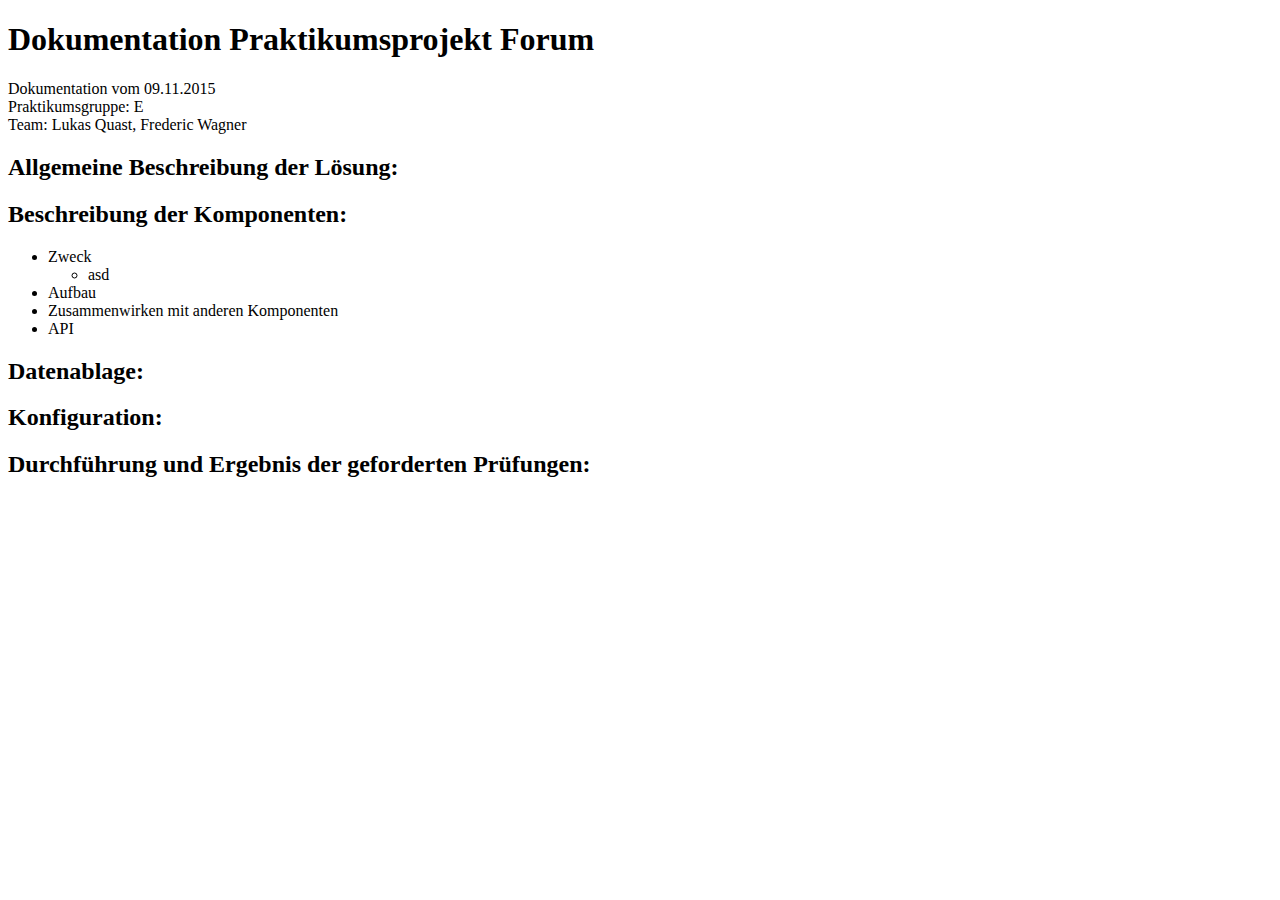
==== .doc/doku.html @ 6fe1d4e2 "Doku" ====
<!DOCTYPE html>
<html>
<head>
  <meta charset="utf-8">
  <meta name="generator" content="pandoc">
  <meta name="viewport" content="width=device-width, initial-scale=1.0, user-scalable=yes">
  <title></title>
  <style type="text/css">code{white-space: pre;}</style>
  <!--[if lt IE 9]>
    <script src="//cdnjs.cloudflare.com/ajax/libs/html5shiv/3.7.3/html5shiv-printshiv.min.js"></script>
  <![endif]-->
</head>
<body>
<h1 id="dokumentation-praktikumsprojekt-forum">Dokumentation Praktikumsprojekt Forum</h1>
<p>Dokumentation vom 09.11.2015 <br /> Praktikumsgruppe: E <br /> Team: Lukas Quast, Frederic Wagner <br /></p>
<h2 id="allgemeine-beschreibung-der-lösung">Allgemeine Beschreibung der Lösung:</h2>
<h2 id="beschreibung-der-komponenten">Beschreibung der Komponenten:</h2>
<ul>
<li>Zweck
<ul>
<li>asd</li>
</ul></li>
<li>Aufbau</li>
<li>Zusammenwirken mit anderen Komponenten</li>
<li>API</li>
</ul>
<h2 id="datenablage">Datenablage:</h2>
<h2 id="konfiguration">Konfiguration:</h2>
<h2 id="durchführung-und-ergebnis-der-geforderten-prüfungen">Durchführung und Ergebnis der geforderten Prüfungen:</h2>
</body>
</html>
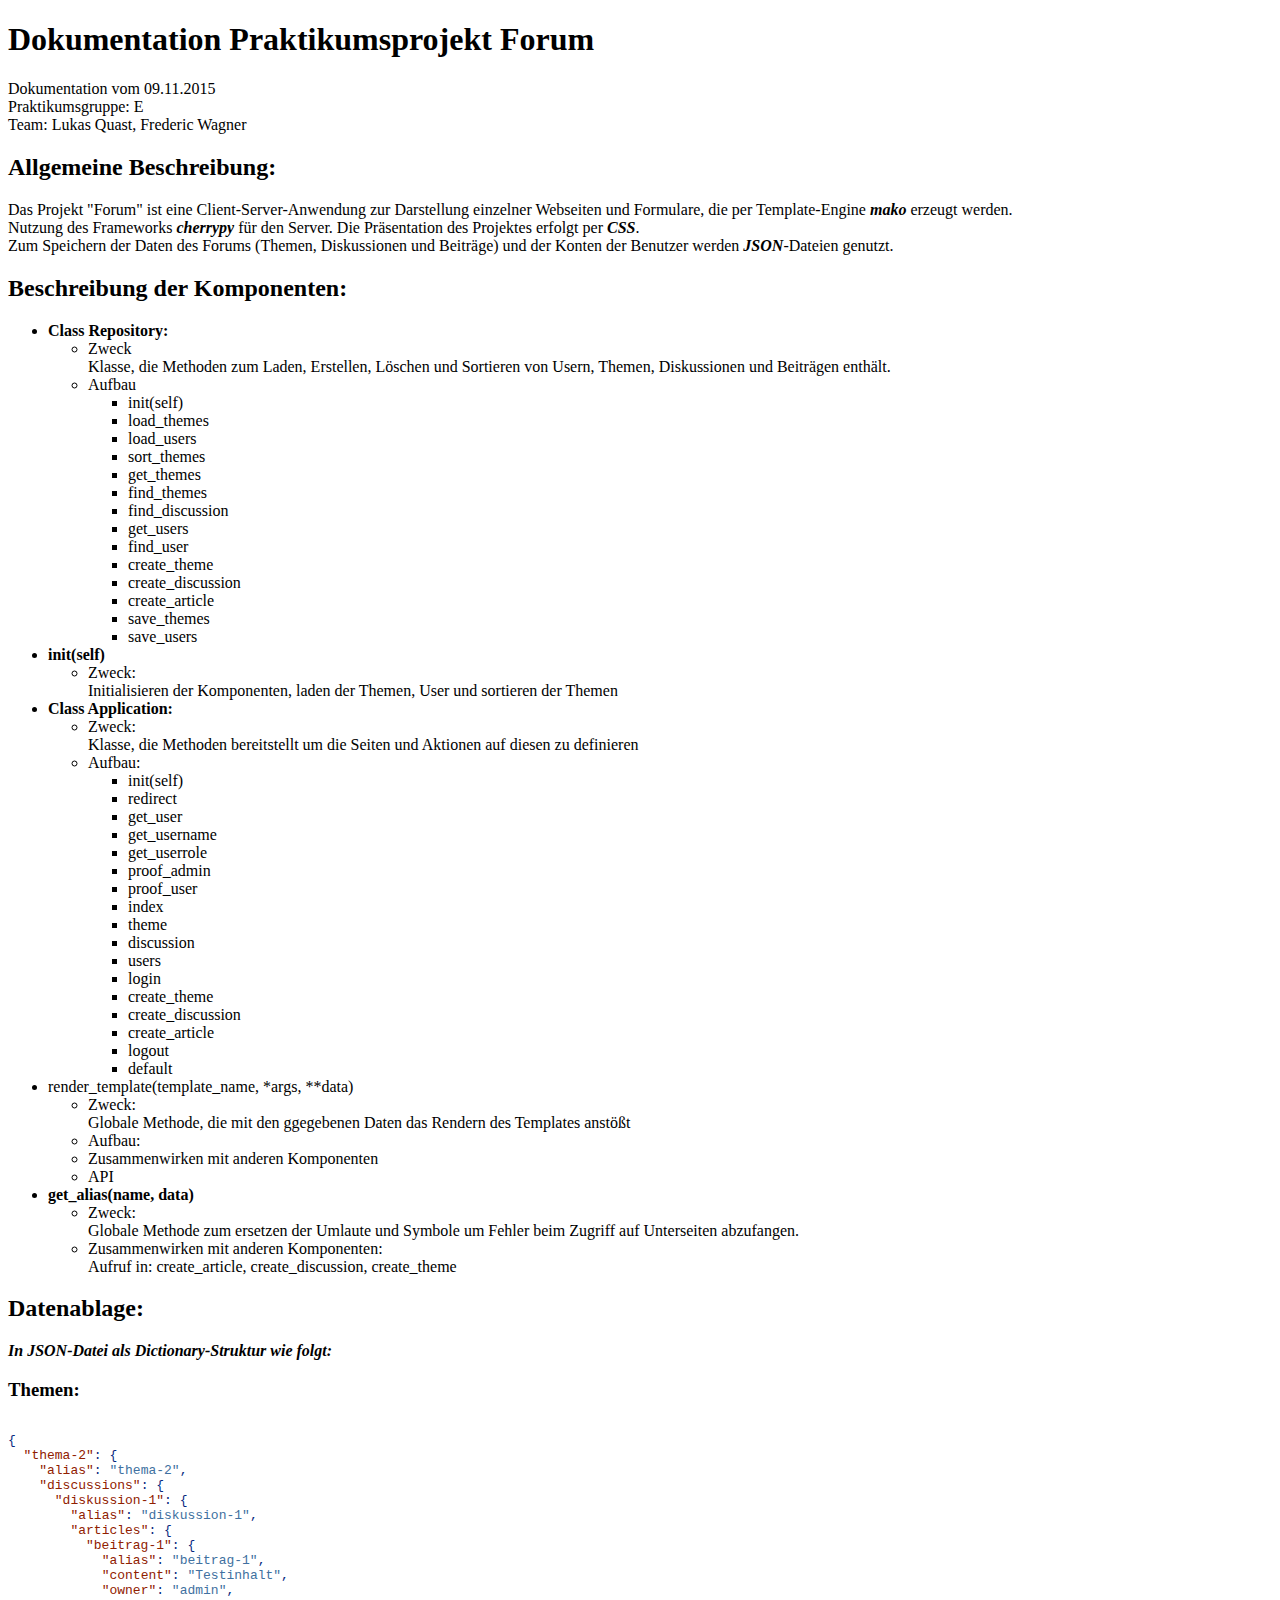
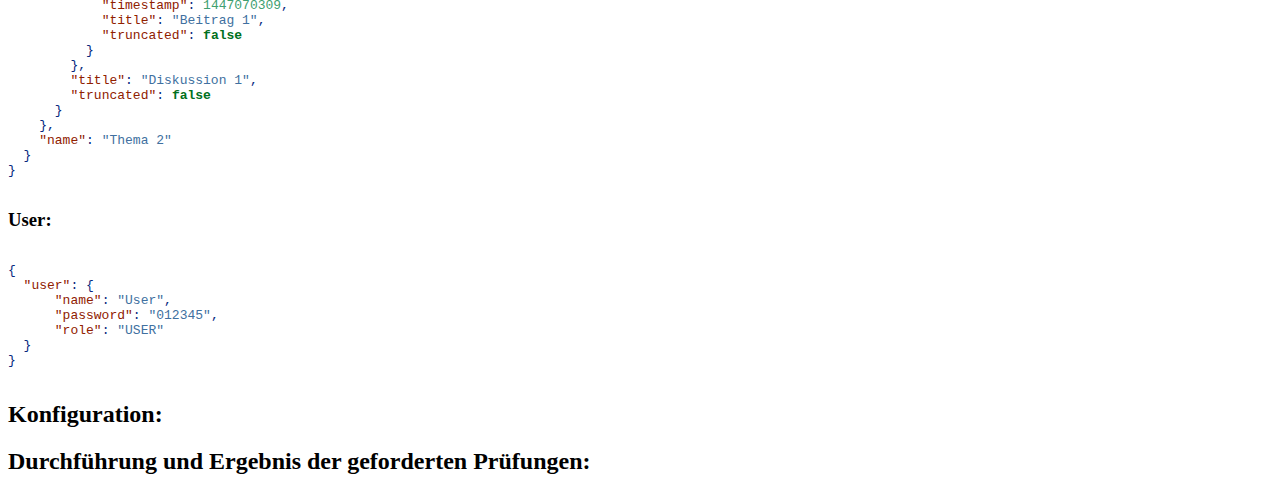
==== commit 1d92ca16: "Doku" ====
--- a/.doc/doku.html
+++ b/.doc/doku.html
@@ -6,6 +6,43 @@
   <meta name="viewport" content="width=device-width, initial-scale=1.0, user-scalable=yes">
   <title></title>
   <style type="text/css">code{white-space: pre;}</style>
+  <style type="text/css">
+div.sourceCode { overflow-x: auto; }
+table.sourceCode, tr.sourceCode, td.lineNumbers, td.sourceCode {
+  margin: 0; padding: 0; vertical-align: baseline; border: none; }
+table.sourceCode { width: 100%; line-height: 100%; }
+td.lineNumbers { text-align: right; padding-right: 4px; padding-left: 4px; color: #aaaaaa; border-right: 1px solid #aaaaaa; }
+td.sourceCode { padding-left: 5px; }
+code > span.kw { color: #007020; font-weight: bold; } /* Keyword */
+code > span.dt { color: #902000; } /* DataType */
+code > span.dv { color: #40a070; } /* DecVal */
+code > span.bn { color: #40a070; } /* BaseN */
+code > span.fl { color: #40a070; } /* Float */
+code > span.ch { color: #4070a0; } /* Char */
+code > span.st { color: #4070a0; } /* String */
+code > span.co { color: #60a0b0; font-style: italic; } /* Comment */
+code > span.ot { color: #007020; } /* Other */
+code > span.al { color: #ff0000; font-weight: bold; } /* Alert */
+code > span.fu { color: #06287e; } /* Function */
+code > span.er { color: #ff0000; font-weight: bold; } /* Error */
+code > span.wa { color: #60a0b0; font-weight: bold; font-style: italic; } /* Warning */
+code > span.cn { color: #880000; } /* Constant */
+code > span.sc { color: #4070a0; } /* SpecialChar */
+code > span.vs { color: #4070a0; } /* VerbatimString */
+code > span.ss { color: #bb6688; } /* SpecialString */
+code > span.im { } /* Import */
+code > span.va { color: #19177c; } /* Variable */
+code > span.cf { color: #007020; font-weight: bold; } /* ControlFlow */
+code > span.op { color: #666666; } /* Operator */
+code > span.bu { } /* BuiltIn */
+code > span.ex { } /* Extension */
+code > span.pp { color: #bc7a00; } /* Preprocessor */
+code > span.at { color: #7d9029; } /* Attribute */
+code > span.do { color: #ba2121; font-style: italic; } /* Documentation */
+code > span.an { color: #60a0b0; font-weight: bold; font-style: italic; } /* Annotation */
+code > span.cv { color: #60a0b0; font-weight: bold; font-style: italic; } /* CommentVar */
+code > span.in { color: #60a0b0; font-weight: bold; font-style: italic; } /* Information */
+  </style>
   <!--[if lt IE 9]>
     <script src="//cdnjs.cloudflare.com/ajax/libs/html5shiv/3.7.3/html5shiv-printshiv.min.js"></script>
   <![endif]-->
@@ -13,18 +50,106 @@
 <body>
 <h1 id="dokumentation-praktikumsprojekt-forum">Dokumentation Praktikumsprojekt Forum</h1>
 <p>Dokumentation vom 09.11.2015 <br /> Praktikumsgruppe: E <br /> Team: Lukas Quast, Frederic Wagner <br /></p>
-<h2 id="allgemeine-beschreibung-der-lösung">Allgemeine Beschreibung der Lösung:</h2>
+<h2 id="allgemeine-beschreibung">Allgemeine Beschreibung:</h2>
+<p>Das Projekt &quot;Forum&quot; ist eine Client-Server-Anwendung zur Darstellung einzelner Webseiten und Formulare, die per Template-Engine <strong><em>mako</em></strong> erzeugt werden. <br /> Nutzung des Frameworks <strong><em>cherrypy</em></strong> für den Server. Die Präsentation des Projektes erfolgt per <strong><em>CSS</em></strong>. <br /> Zum Speichern der Daten des Forums (Themen, Diskussionen und Beiträge) und der Konten der Benutzer werden <strong><em>JSON</em></strong>-Dateien genutzt.<br /></p>
 <h2 id="beschreibung-der-komponenten">Beschreibung der Komponenten:</h2>
 <ul>
-<li>Zweck
+<li><strong>Class Repository:</strong>
 <ul>
-<li>asd</li>
+<li>Zweck <br /> Klasse, die Methoden zum Laden, Erstellen, Löschen und Sortieren von Usern, Themen, Diskussionen und Beiträgen enthält.</li>
+<li>Aufbau <br />
+<ul>
+<li>init(self)</li>
+<li>load_themes</li>
+<li>load_users</li>
+<li>sort_themes</li>
+<li>get_themes</li>
+<li>find_themes</li>
+<li>find_discussion</li>
+<li>get_users</li>
+<li>find_user</li>
+<li>create_theme</li>
+<li>create_discussion</li>
+<li>create_article</li>
+<li>save_themes</li>
+<li>save_users</li>
 </ul></li>
-<li>Aufbau</li>
+</ul></li>
+<li><strong>init(self)</strong>
+<ul>
+<li>Zweck: <br /> Initialisieren der Komponenten, laden der Themen, User und sortieren der Themen</li>
+</ul></li>
+<li><strong>Class Application:</strong>
+<ul>
+<li>Zweck: <br /> Klasse, die Methoden bereitstellt um die Seiten und Aktionen auf diesen zu definieren</li>
+<li>Aufbau: <br />
+<ul>
+<li>init(self)</li>
+<li>redirect</li>
+<li>get_user</li>
+<li>get_username</li>
+<li>get_userrole</li>
+<li>proof_admin</li>
+<li>proof_user</li>
+<li>index</li>
+<li>theme</li>
+<li>discussion</li>
+<li>users</li>
+<li>login</li>
+<li>create_theme</li>
+<li>create_discussion</li>
+<li>create_article</li>
+<li>logout</li>
+<li>default</li>
+</ul></li>
+</ul></li>
+<li>render_template(template_name, *args, **data)
+<ul>
+<li>Zweck: <br /> Globale Methode, die mit den ggegebenen Daten das Rendern des Templates anstößt</li>
+<li>Aufbau: <br /></li>
 <li>Zusammenwirken mit anderen Komponenten</li>
 <li>API</li>
+</ul></li>
+<li><strong>get_alias(name,</strong> <strong>data)</strong>
+<ul>
+<li>Zweck: <br /> Globale Methode zum ersetzen der Umlaute und Symbole um Fehler beim Zugriff auf Unterseiten abzufangen.</li>
+<li>Zusammenwirken mit anderen Komponenten: <br /> Aufruf in: create_article, create_discussion, create_theme</li>
+</ul></li>
 </ul>
 <h2 id="datenablage">Datenablage:</h2>
+<p><strong><em>In JSON-Datei als Dictionary-Struktur wie folgt:</em></strong></p>
+<h3 id="themen">Themen:</h3>
+<div class="sourceCode"><pre class="sourceCode json"><code class="sourceCode json"><span class="fu">{</span>
+  <span class="dt">&quot;thema-2&quot;</span><span class="fu">:</span> <span class="fu">{</span>
+    <span class="dt">&quot;alias&quot;</span><span class="fu">:</span> <span class="st">&quot;thema-2&quot;</span><span class="fu">,</span>
+    <span class="dt">&quot;discussions&quot;</span><span class="fu">:</span> <span class="fu">{</span>
+      <span class="dt">&quot;diskussion-1&quot;</span><span class="fu">:</span> <span class="fu">{</span>
+        <span class="dt">&quot;alias&quot;</span><span class="fu">:</span> <span class="st">&quot;diskussion-1&quot;</span><span class="fu">,</span>
+        <span class="dt">&quot;articles&quot;</span><span class="fu">:</span> <span class="fu">{</span>
+          <span class="dt">&quot;beitrag-1&quot;</span><span class="fu">:</span> <span class="fu">{</span>
+            <span class="dt">&quot;alias&quot;</span><span class="fu">:</span> <span class="st">&quot;beitrag-1&quot;</span><span class="fu">,</span>
+            <span class="dt">&quot;content&quot;</span><span class="fu">:</span> <span class="st">&quot;Testinhalt&quot;</span><span class="fu">,</span>
+            <span class="dt">&quot;owner&quot;</span><span class="fu">:</span> <span class="st">&quot;admin&quot;</span><span class="fu">,</span>
+            <span class="dt">&quot;timestamp&quot;</span><span class="fu">:</span> <span class="dv">1447070309</span><span class="fu">,</span>
+            <span class="dt">&quot;title&quot;</span><span class="fu">:</span> <span class="st">&quot;Beitrag 1&quot;</span><span class="fu">,</span>
+            <span class="dt">&quot;truncated&quot;</span><span class="fu">:</span> <span class="kw">false</span>
+          <span class="fu">}</span>
+        <span class="fu">},</span>
+        <span class="dt">&quot;title&quot;</span><span class="fu">:</span> <span class="st">&quot;Diskussion 1&quot;</span><span class="fu">,</span>
+        <span class="dt">&quot;truncated&quot;</span><span class="fu">:</span> <span class="kw">false</span>
+      <span class="fu">}</span>
+    <span class="fu">},</span>
+    <span class="dt">&quot;name&quot;</span><span class="fu">:</span> <span class="st">&quot;Thema 2&quot;</span>
+  <span class="fu">}</span>
+<span class="fu">}</span></code></pre></div>
+<h3 id="user">User:</h3>
+<div class="sourceCode"><pre class="sourceCode json"><code class="sourceCode json"><span class="fu">{</span>
+  <span class="dt">&quot;user&quot;</span><span class="fu">:</span> <span class="fu">{</span>
+      <span class="dt">&quot;name&quot;</span><span class="fu">:</span> <span class="st">&quot;User&quot;</span><span class="fu">,</span>
+      <span class="dt">&quot;password&quot;</span><span class="fu">:</span> <span class="st">&quot;012345&quot;</span><span class="fu">,</span>
+      <span class="dt">&quot;role&quot;</span><span class="fu">:</span> <span class="st">&quot;USER&quot;</span>
+  <span class="fu">}</span>
+<span class="fu">}</span></code></pre></div>
 <h2 id="konfiguration">Konfiguration:</h2>
 <h2 id="durchführung-und-ergebnis-der-geforderten-prüfungen">Durchführung und Ergebnis der geforderten Prüfungen:</h2>
 </body>
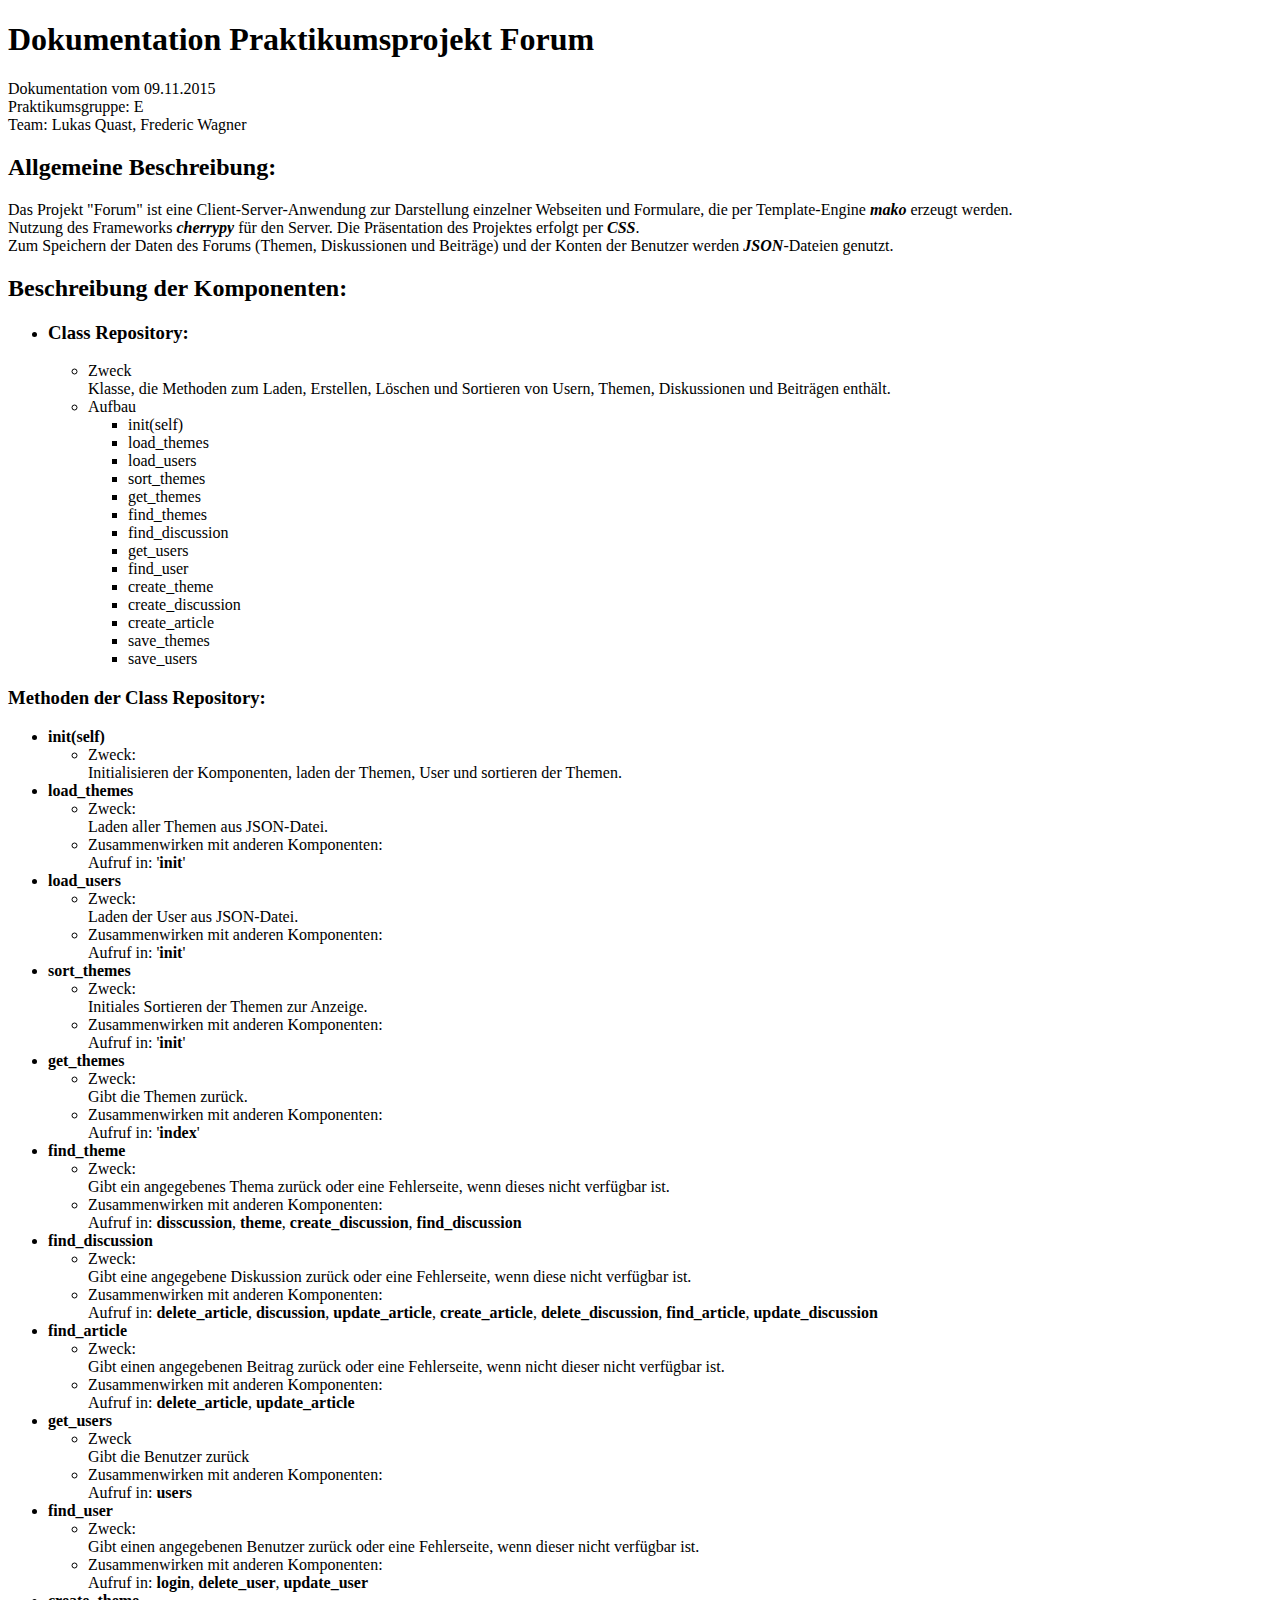
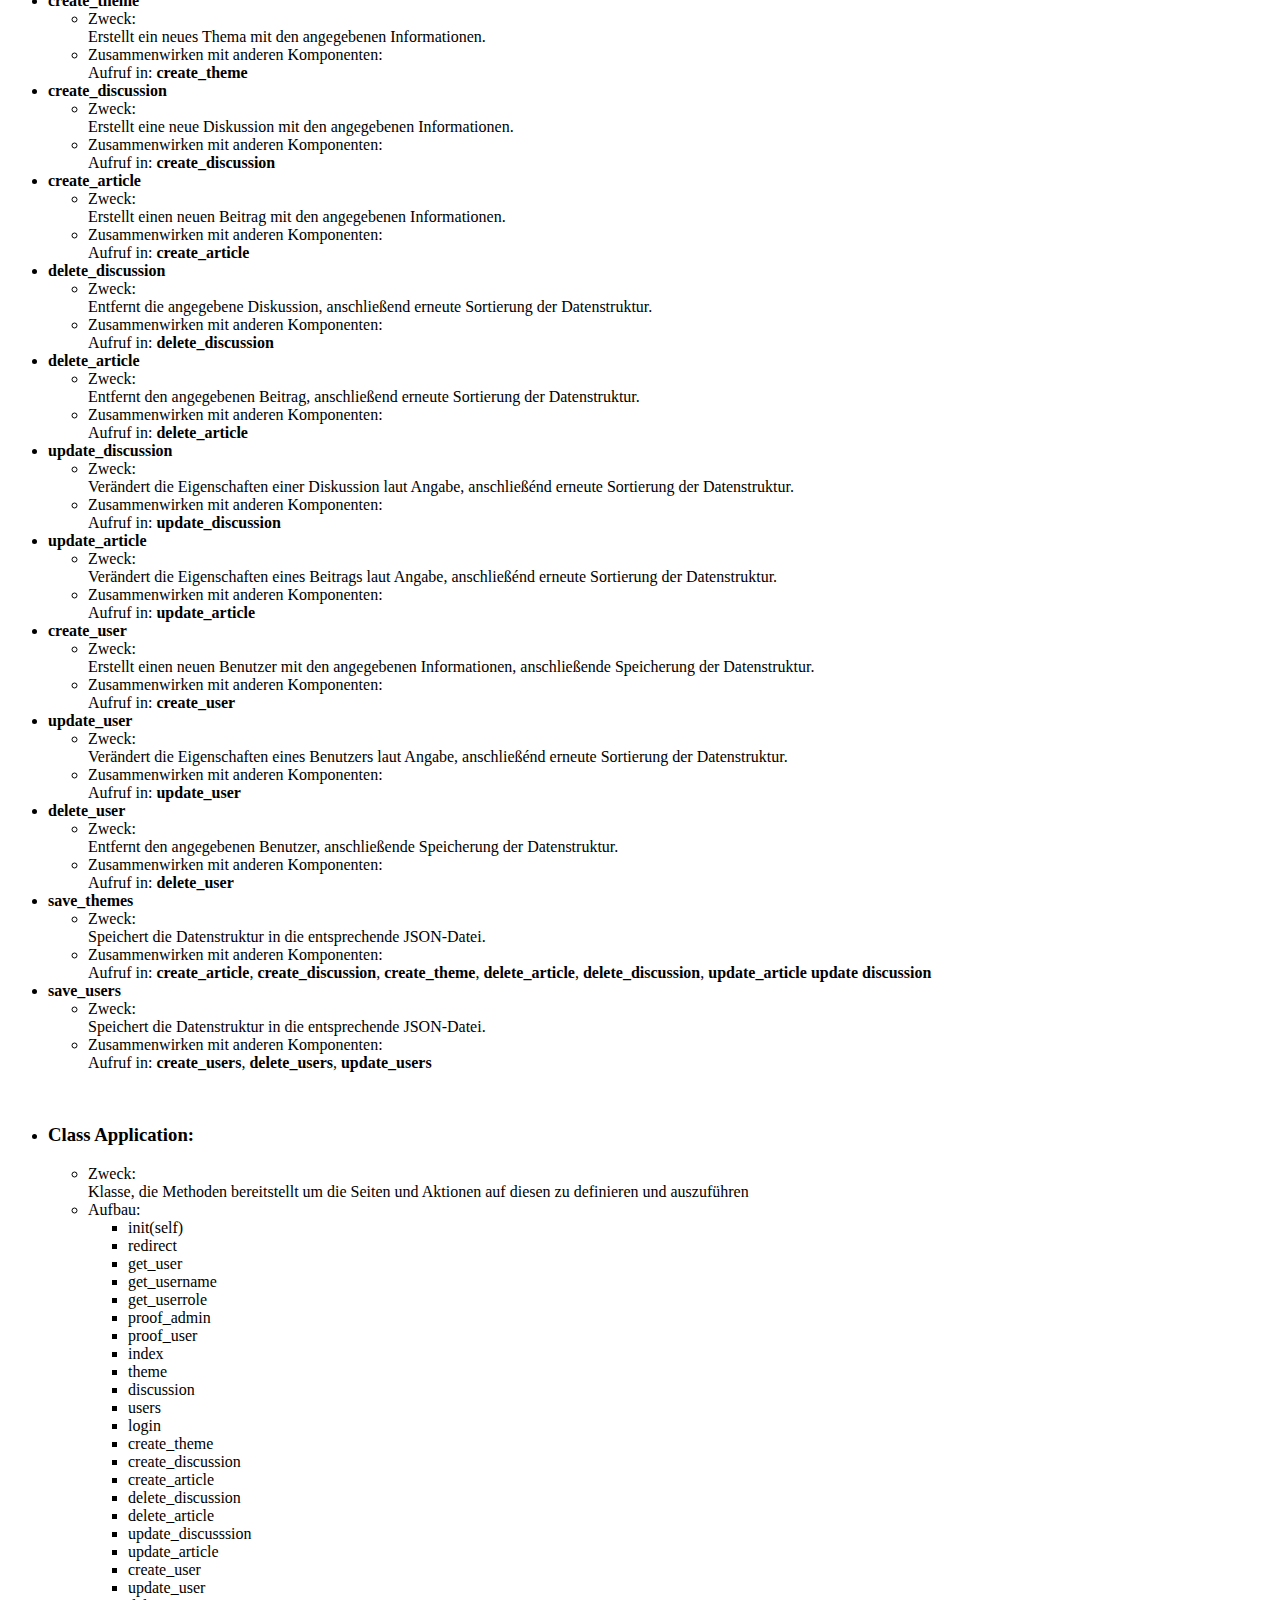
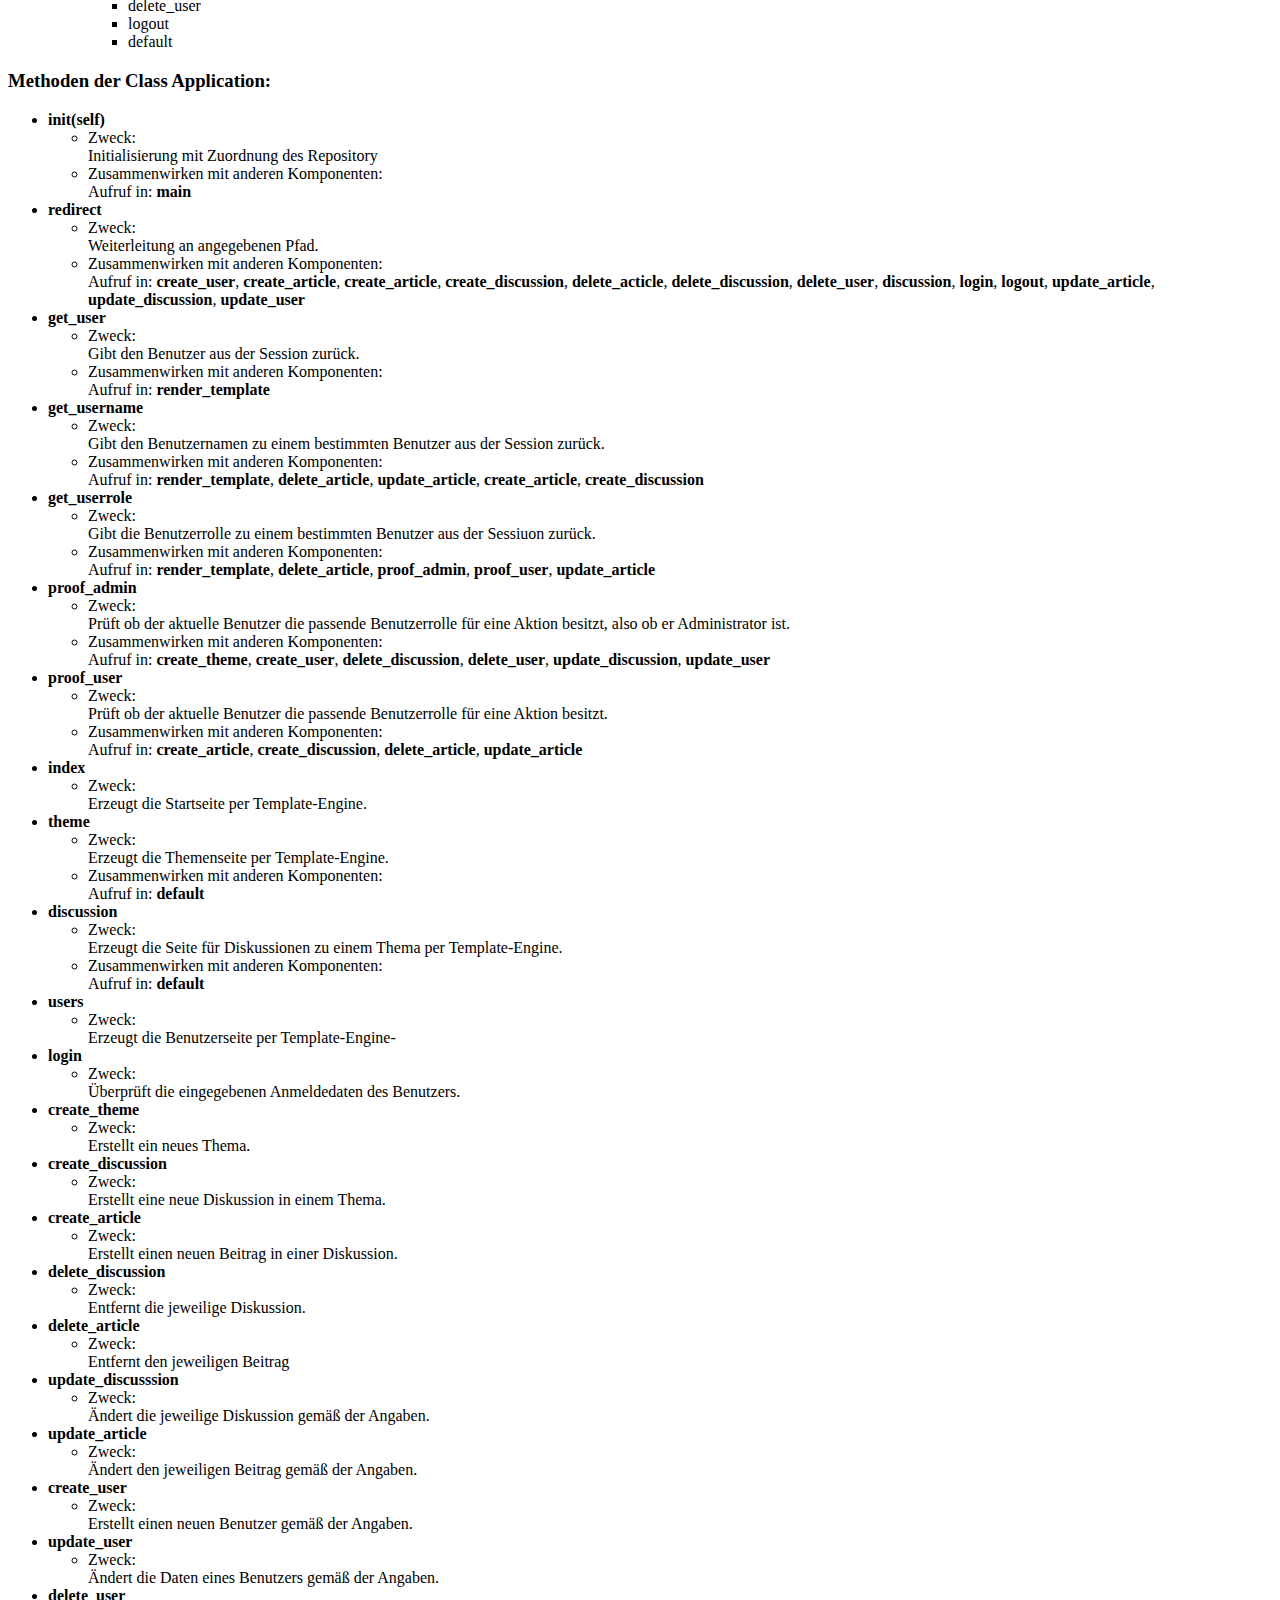
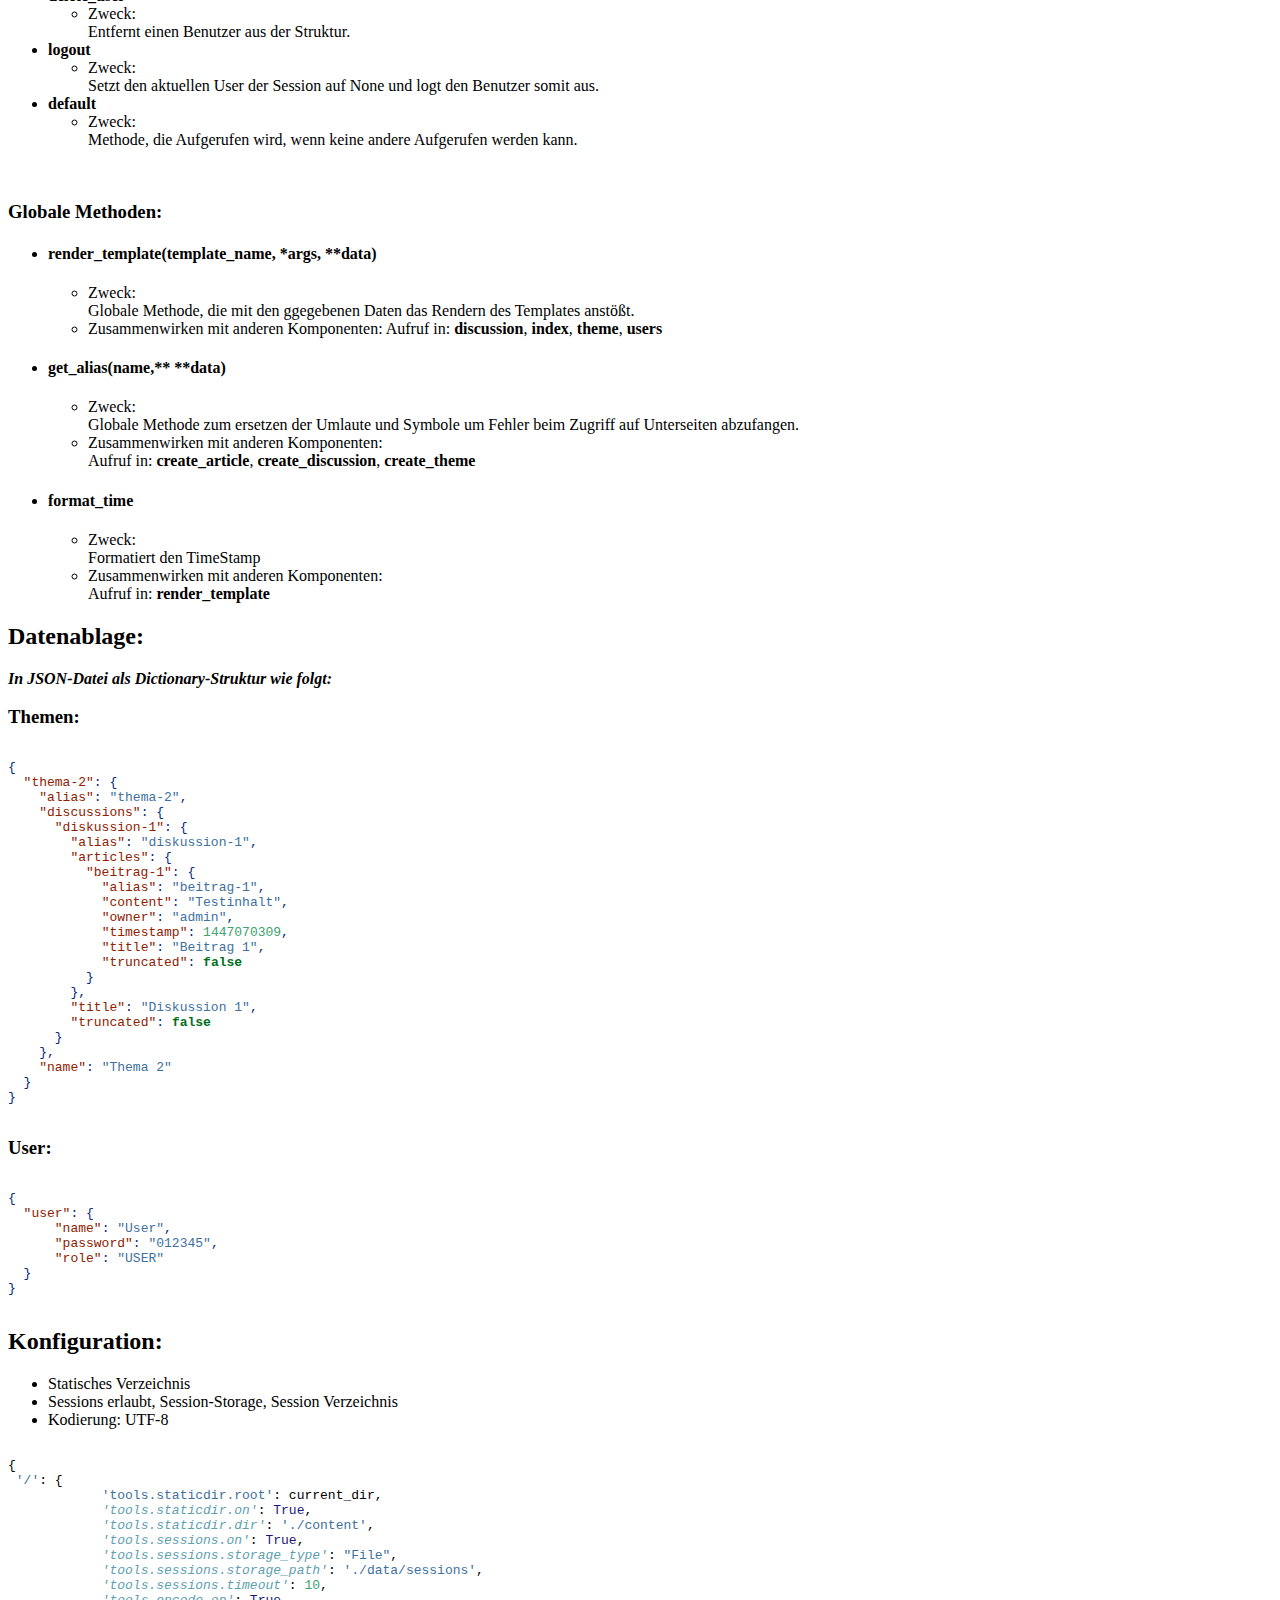
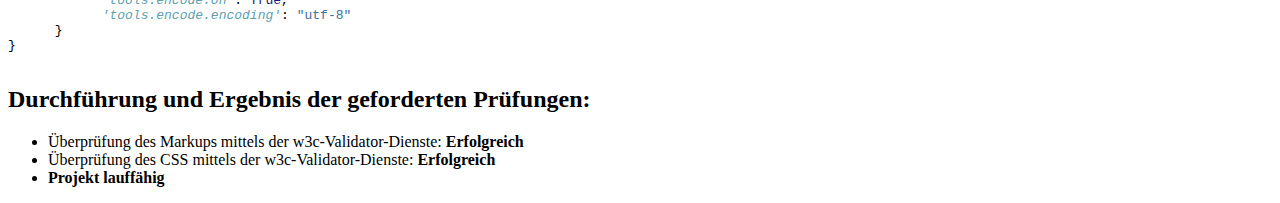
==== commit 88d2713a: "Doku Update" ====
--- a/.doc/doku.html
+++ b/.doc/doku.html
@@ -54,7 +54,7 @@
 <p>Das Projekt &quot;Forum&quot; ist eine Client-Server-Anwendung zur Darstellung einzelner Webseiten und Formulare, die per Template-Engine <strong><em>mako</em></strong> erzeugt werden. <br /> Nutzung des Frameworks <strong><em>cherrypy</em></strong> für den Server. Die Präsentation des Projektes erfolgt per <strong><em>CSS</em></strong>. <br /> Zum Speichern der Daten des Forums (Themen, Diskussionen und Beiträge) und der Konten der Benutzer werden <strong><em>JSON</em></strong>-Dateien genutzt.<br /></p>
 <h2 id="beschreibung-der-komponenten">Beschreibung der Komponenten:</h2>
 <ul>
-<li><strong>Class Repository:</strong>
+<li><h3 id="class-repository">Class Repository:</h3>
 <ul>
 <li>Zweck <br /> Klasse, die Methoden zum Laden, Erstellen, Löschen und Sortieren von Usern, Themen, Diskussionen und Beiträgen enthält.</li>
 <li>Aufbau <br />
@@ -75,13 +75,124 @@
 <li>save_users</li>
 </ul></li>
 </ul></li>
+</ul>
+<h3 id="methoden-der-class-repository">Methoden der Class Repository:</h3>
+<ul>
 <li><strong>init(self)</strong>
 <ul>
-<li>Zweck: <br /> Initialisieren der Komponenten, laden der Themen, User und sortieren der Themen</li>
-</ul></li>
-<li><strong>Class Application:</strong>
-<ul>
-<li>Zweck: <br /> Klasse, die Methoden bereitstellt um die Seiten und Aktionen auf diesen zu definieren</li>
+<li>Zweck: <br /> Initialisieren der Komponenten, laden der Themen, User und sortieren der Themen.</li>
+</ul></li>
+<li><strong>load_themes</strong>
+<ul>
+<li>Zweck: <br /> Laden aller Themen aus JSON-Datei.</li>
+<li>Zusammenwirken mit anderen Komponenten: <br /> Aufruf in: '<strong>init</strong>'</li>
+</ul></li>
+<li><strong>load_users</strong>
+<ul>
+<li>Zweck: <br /> Laden der User aus JSON-Datei.</li>
+<li>Zusammenwirken mit anderen Komponenten: <br /> Aufruf in: '<strong>init</strong>'</li>
+</ul></li>
+<li><strong>sort_themes</strong>
+<ul>
+<li>Zweck: <br /> Initiales Sortieren der Themen zur Anzeige.</li>
+<li>Zusammenwirken mit anderen Komponenten: <br /> Aufruf in: '<strong>init</strong>'</li>
+</ul></li>
+<li><strong>get_themes</strong>
+<ul>
+<li>Zweck: <br /> Gibt die Themen zurück.</li>
+<li>Zusammenwirken mit anderen Komponenten: <br /> Aufruf in: '<strong>index</strong>'</li>
+</ul></li>
+<li><strong>find_theme</strong>
+<ul>
+<li>Zweck: <br /> Gibt ein angegebenes Thema zurück oder eine Fehlerseite, wenn dieses nicht verfügbar ist.</li>
+<li>Zusammenwirken mit anderen Komponenten: <br /> Aufruf in: <strong>disscussion</strong>, <strong>theme</strong>, <strong>create_discussion</strong>, <strong>find_discussion</strong></li>
+</ul></li>
+<li><strong>find_discussion</strong>
+<ul>
+<li>Zweck: <br /> Gibt eine angegebene Diskussion zurück oder eine Fehlerseite, wenn diese nicht verfügbar ist.</li>
+<li>Zusammenwirken mit anderen Komponenten: <br /> Aufruf in: <strong>delete_article</strong>, <strong>discussion</strong>, <strong>update_article</strong>, <strong>create_article</strong>, <strong>delete_discussion</strong>, <strong>find_article</strong>, <strong>update_discussion</strong></li>
+</ul></li>
+<li><strong>find_article</strong>
+<ul>
+<li>Zweck: <br /> Gibt einen angegebenen Beitrag zurück oder eine Fehlerseite, wenn nicht dieser nicht verfügbar ist.</li>
+<li>Zusammenwirken mit anderen Komponenten: <br /> Aufruf in: <strong>delete_article</strong>, <strong>update_article</strong></li>
+</ul></li>
+<li><strong>get_users</strong>
+<ul>
+<li>Zweck <br /> Gibt die Benutzer zurück</li>
+<li>Zusammenwirken mit anderen Komponenten: <br /> Aufruf in: <strong>users</strong></li>
+</ul></li>
+<li><strong>find_user</strong>
+<ul>
+<li>Zweck: <br /> Gibt einen angegebenen Benutzer zurück oder eine Fehlerseite, wenn dieser nicht verfügbar ist.</li>
+<li>Zusammenwirken mit anderen Komponenten: <br /> Aufruf in: <strong>login</strong>, <strong>delete_user</strong>, <strong>update_user</strong></li>
+</ul></li>
+<li><strong>create_theme</strong>
+<ul>
+<li>Zweck: <br /> Erstellt ein neues Thema mit den angegebenen Informationen.</li>
+<li>Zusammenwirken mit anderen Komponenten: <br /> Aufruf in: <strong>create_theme</strong></li>
+</ul></li>
+<li><strong>create_discussion</strong>
+<ul>
+<li>Zweck: <br /> Erstellt eine neue Diskussion mit den angegebenen Informationen.</li>
+<li>Zusammenwirken mit anderen Komponenten: <br /> Aufruf in: <strong>create_discussion</strong></li>
+</ul></li>
+<li><strong>create_article</strong>
+<ul>
+<li>Zweck: <br /> Erstellt einen neuen Beitrag mit den angegebenen Informationen.</li>
+<li>Zusammenwirken mit anderen Komponenten: <br /> Aufruf in: <strong>create_article</strong></li>
+</ul></li>
+<li><strong>delete_discussion</strong>
+<ul>
+<li>Zweck: <br /> Entfernt die angegebene Diskussion, anschließend erneute Sortierung der Datenstruktur.</li>
+<li>Zusammenwirken mit anderen Komponenten: <br /> Aufruf in: <strong>delete_discussion</strong></li>
+</ul></li>
+<li><strong>delete_article</strong>
+<ul>
+<li>Zweck: <br /> Entfernt den angegebenen Beitrag, anschließend erneute Sortierung der Datenstruktur.</li>
+<li>Zusammenwirken mit anderen Komponenten: <br /> Aufruf in: <strong>delete_article</strong></li>
+</ul></li>
+<li><strong>update_discussion</strong>
+<ul>
+<li>Zweck: <br /> Verändert die Eigenschaften einer Diskussion laut Angabe, anschließénd erneute Sortierung der Datenstruktur.</li>
+<li>Zusammenwirken mit anderen Komponenten: <br /> Aufruf in: <strong>update_discussion</strong></li>
+</ul></li>
+<li><strong>update_article</strong>
+<ul>
+<li>Zweck: <br /> Verändert die Eigenschaften eines Beitrags laut Angabe, anschließénd erneute Sortierung der Datenstruktur.</li>
+<li>Zusammenwirken mit anderen Komponenten: <br /> Aufruf in: <strong>update_article</strong></li>
+</ul></li>
+<li><strong>create_user</strong>
+<ul>
+<li>Zweck: <br /> Erstellt einen neuen Benutzer mit den angegebenen Informationen, anschließende Speicherung der Datenstruktur.</li>
+<li>Zusammenwirken mit anderen Komponenten: <br /> Aufruf in: <strong>create_user</strong></li>
+</ul></li>
+<li><strong>update_user</strong>
+<ul>
+<li>Zweck: <br /> Verändert die Eigenschaften eines Benutzers laut Angabe, anschließénd erneute Sortierung der Datenstruktur.</li>
+<li>Zusammenwirken mit anderen Komponenten: <br /> Aufruf in: <strong>update_user</strong></li>
+</ul></li>
+<li><strong>delete_user</strong>
+<ul>
+<li>Zweck: <br /> Entfernt den angegebenen Benutzer, anschließende Speicherung der Datenstruktur.</li>
+<li>Zusammenwirken mit anderen Komponenten: <br /> Aufruf in: <strong>delete_user</strong></li>
+</ul></li>
+<li><strong>save_themes</strong>
+<ul>
+<li>Zweck: <br /> Speichert die Datenstruktur in die entsprechende JSON-Datei.</li>
+<li>Zusammenwirken mit anderen Komponenten: <br /> Aufruf in: <strong>create_article</strong>, <strong>create_discussion</strong>, <strong>create_theme</strong>, <strong>delete_article</strong>, <strong>delete_discussion</strong>, <strong>update_article</strong> <strong>update discussion</strong></li>
+</ul></li>
+<li><strong>save_users</strong>
+<ul>
+<li>Zweck: <br /> Speichert die Datenstruktur in die entsprechende JSON-Datei.</li>
+<li>Zusammenwirken mit anderen Komponenten: <br /> Aufruf in: <strong>create_users</strong>, <strong>delete_users</strong>, <strong>update_users</strong></li>
+</ul></li>
+</ul>
+<p><br /></p>
+<ul>
+<li><h3 id="class-application">Class Application:</h3>
+<ul>
+<li>Zweck: <br /> Klasse, die Methoden bereitstellt um die Seiten und Aktionen auf diesen zu definieren und auszuführen</li>
 <li>Aufbau: <br />
 <ul>
 <li>init(self)</li>
@@ -99,21 +210,143 @@
 <li>create_theme</li>
 <li>create_discussion</li>
 <li>create_article</li>
+<li>delete_discussion</li>
+<li>delete_article</li>
+<li>update_discusssion</li>
+<li>update_article</li>
+<li>create_user</li>
+<li>update_user</li>
+<li>delete_user</li>
 <li>logout</li>
 <li>default</li>
 </ul></li>
 </ul></li>
-<li>render_template(template_name, *args, **data)
-<ul>
-<li>Zweck: <br /> Globale Methode, die mit den ggegebenen Daten das Rendern des Templates anstößt</li>
-<li>Aufbau: <br /></li>
-<li>Zusammenwirken mit anderen Komponenten</li>
-<li>API</li>
-</ul></li>
-<li><strong>get_alias(name,</strong> <strong>data)</strong>
+</ul>
+<h3 id="methoden-der-class-application">Methoden der Class Application:</h3>
+<ul>
+<li><strong>init(self)</strong>
+<ul>
+<li>Zweck: <br /> Initialisierung mit Zuordnung des Repository</li>
+<li>Zusammenwirken mit anderen Komponenten: <br /> Aufruf in: <strong>main</strong></li>
+</ul></li>
+<li><strong>redirect</strong>
+<ul>
+<li>Zweck: <br /> Weiterleitung an angegebenen Pfad.</li>
+<li>Zusammenwirken mit anderen Komponenten: <br /> Aufruf in: <strong>create_user</strong>, <strong>create_article</strong>, <strong>create_article</strong>, <strong>create_discussion</strong>, <strong>delete_acticle</strong>, <strong>delete_discussion</strong>, <strong>delete_user</strong>, <strong>discussion</strong>, <strong>login</strong>, <strong>logout</strong>, <strong>update_article</strong>, <strong>update_discussion</strong>, <strong>update_user</strong></li>
+</ul></li>
+<li><strong>get_user</strong>
+<ul>
+<li>Zweck: <br /> Gibt den Benutzer aus der Session zurück.</li>
+<li>Zusammenwirken mit anderen Komponenten: <br /> Aufruf in: <strong>render_template</strong></li>
+</ul></li>
+<li><strong>get_username</strong>
+<ul>
+<li>Zweck: <br /> Gibt den Benutzernamen zu einem bestimmten Benutzer aus der Session zurück.</li>
+<li>Zusammenwirken mit anderen Komponenten: <br /> Aufruf in: <strong>render_template</strong>, <strong>delete_article</strong>, <strong>update_article</strong>, <strong>create_article</strong>, <strong>create_discussion</strong></li>
+</ul></li>
+<li><strong>get_userrole</strong>
+<ul>
+<li>Zweck: <br /> Gibt die Benutzerrolle zu einem bestimmten Benutzer aus der Sessiuon zurück.</li>
+<li>Zusammenwirken mit anderen Komponenten: <br /> Aufruf in: <strong>render_template</strong>, <strong>delete_article</strong>, <strong>proof_admin</strong>, <strong>proof_user</strong>, <strong>update_article</strong></li>
+</ul></li>
+<li><strong>proof_admin</strong>
+<ul>
+<li>Zweck: <br /> Prüft ob der aktuelle Benutzer die passende Benutzerrolle für eine Aktion besitzt, also ob er Administrator ist.</li>
+<li>Zusammenwirken mit anderen Komponenten: <br /> Aufruf in: <strong>create_theme</strong>, <strong>create_user</strong>, <strong>delete_discussion</strong>, <strong>delete_user</strong>, <strong>update_discussion</strong>, <strong>update_user</strong></li>
+</ul></li>
+<li><strong>proof_user</strong>
+<ul>
+<li>Zweck: <br /> Prüft ob der aktuelle Benutzer die passende Benutzerrolle für eine Aktion besitzt.</li>
+<li>Zusammenwirken mit anderen Komponenten: <br /> Aufruf in: <strong>create_article</strong>, <strong>create_discussion</strong>, <strong>delete_article</strong>, <strong>update_article</strong></li>
+</ul></li>
+<li><strong>index</strong>
+<ul>
+<li>Zweck: <br /> Erzeugt die Startseite per Template-Engine.</li>
+</ul></li>
+<li><strong>theme</strong>
+<ul>
+<li>Zweck: <br /> Erzeugt die Themenseite per Template-Engine.</li>
+<li>Zusammenwirken mit anderen Komponenten: <br /> Aufruf in: <strong>default</strong></li>
+</ul></li>
+<li><strong>discussion</strong>
+<ul>
+<li>Zweck: <br /> Erzeugt die Seite für Diskussionen zu einem Thema per Template-Engine.</li>
+<li>Zusammenwirken mit anderen Komponenten: <br /> Aufruf in: <strong>default</strong></li>
+</ul></li>
+<li><strong>users</strong>
+<ul>
+<li>Zweck: <br /> Erzeugt die Benutzerseite per Template-Engine-</li>
+</ul></li>
+<li><strong>login</strong>
+<ul>
+<li>Zweck: <br /> Überprüft die eingegebenen Anmeldedaten des Benutzers.</li>
+</ul></li>
+<li><strong>create_theme</strong>
+<ul>
+<li>Zweck: <br /> Erstellt ein neues Thema.</li>
+</ul></li>
+<li><strong>create_discussion</strong>
+<ul>
+<li>Zweck: <br /> Erstellt eine neue Diskussion in einem Thema.</li>
+</ul></li>
+<li><strong>create_article</strong>
+<ul>
+<li>Zweck: <br /> Erstellt einen neuen Beitrag in einer Diskussion.</li>
+</ul></li>
+<li><strong>delete_discussion</strong>
+<ul>
+<li>Zweck: <br /> Entfernt die jeweilige Diskussion.</li>
+</ul></li>
+<li><strong>delete_article</strong>
+<ul>
+<li>Zweck: <br /> Entfernt den jeweiligen Beitrag</li>
+</ul></li>
+<li><strong>update_discusssion</strong>
+<ul>
+<li>Zweck: <br /> Ändert die jeweilige Diskussion gemäß der Angaben.</li>
+</ul></li>
+<li><strong>update_article</strong>
+<ul>
+<li>Zweck: <br /> Ändert den jeweiligen Beitrag gemäß der Angaben.</li>
+</ul></li>
+<li><strong>create_user</strong>
+<ul>
+<li>Zweck: <br /> Erstellt einen neuen Benutzer gemäß der Angaben.</li>
+</ul></li>
+<li><strong>update_user</strong>
+<ul>
+<li>Zweck: <br /> Ändert die Daten eines Benutzers gemäß der Angaben.</li>
+</ul></li>
+<li><strong>delete_user</strong>
+<ul>
+<li>Zweck: <br /> Entfernt einen Benutzer aus der Struktur.</li>
+</ul></li>
+<li><strong>logout</strong>
+<ul>
+<li>Zweck: <br /> Setzt den aktuellen User der Session auf None und logt den Benutzer somit aus.</li>
+</ul></li>
+<li><strong>default</strong>
+<ul>
+<li>Zweck: <br /> Methode, die Aufgerufen wird, wenn keine andere Aufgerufen werden kann.</li>
+</ul></li>
+</ul>
+<p><br /></p>
+<h3 id="globale-methoden">Globale Methoden:</h3>
+<ul>
+<li><h4 id="render_templatetemplate_name-args-data">render_template(template_name, *args, **data)</h4>
+<ul>
+<li>Zweck: <br /> Globale Methode, die mit den ggegebenen Daten das Rendern des Templates anstößt.</li>
+<li>Zusammenwirken mit anderen Komponenten: Aufruf in: <strong>discussion</strong>, <strong>index</strong>, <strong>theme</strong>, <strong>users</strong></li>
+</ul></li>
+<li><h4 id="get_aliasname-data">get_alias(name,** **data)</h4>
 <ul>
 <li>Zweck: <br /> Globale Methode zum ersetzen der Umlaute und Symbole um Fehler beim Zugriff auf Unterseiten abzufangen.</li>
-<li>Zusammenwirken mit anderen Komponenten: <br /> Aufruf in: create_article, create_discussion, create_theme</li>
+<li>Zusammenwirken mit anderen Komponenten: <br /> Aufruf in: <strong>create_article</strong>, <strong>create_discussion</strong>, <strong>create_theme</strong></li>
+</ul></li>
+<li><h4 id="format_time">format_time</h4>
+<ul>
+<li>Zweck: <br /> Formatiert den TimeStamp</li>
+<li>Zusammenwirken mit anderen Komponenten: <br /> Aufruf in: <strong>render_template</strong></li>
 </ul></li>
 </ul>
 <h2 id="datenablage">Datenablage:</h2>
@@ -151,6 +384,29 @@
   <span class="fu">}</span>
 <span class="fu">}</span></code></pre></div>
 <h2 id="konfiguration">Konfiguration:</h2>
+<ul>
+<li>Statisches Verzeichnis</li>
+<li>Sessions erlaubt, Session-Storage, Session Verzeichnis</li>
+<li>Kodierung: UTF-8</li>
+</ul>
+<div class="sourceCode"><pre class="sourceCode python"><code class="sourceCode python">{
+ <span class="st">&#39;/&#39;</span>: {
+            <span class="st">&#39;tools.staticdir.root&#39;</span>: current_dir,
+            <span class="co">&#39;tools.staticdir.on&#39;</span>: <span class="va">True</span>,
+            <span class="co">&#39;tools.staticdir.dir&#39;</span>: <span class="st">&#39;./content&#39;</span>,
+            <span class="co">&#39;tools.sessions.on&#39;</span>: <span class="va">True</span>,
+            <span class="co">&#39;tools.sessions.storage_type&#39;</span>: <span class="st">&quot;File&quot;</span>,
+            <span class="co">&#39;tools.sessions.storage_path&#39;</span>: <span class="st">&#39;./data/sessions&#39;</span>,
+            <span class="co">&#39;tools.sessions.timeout&#39;</span>: <span class="dv">10</span>,
+            <span class="co">&#39;tools.encode.on&#39;</span>: <span class="va">True</span>,
+            <span class="co">&#39;tools.encode.encoding&#39;</span>: <span class="st">&quot;utf-8&quot;</span>
+      }
+}</code></pre></div>
 <h2 id="durchführung-und-ergebnis-der-geforderten-prüfungen">Durchführung und Ergebnis der geforderten Prüfungen:</h2>
+<ul>
+<li>Überprüfung des Markups mittels der w3c-Validator-Dienste: <strong>Erfolgreich</strong></li>
+<li>Überprüfung des CSS mittels der w3c-Validator-Dienste: <strong>Erfolgreich</strong></li>
+<li><strong>Projekt lauffähig</strong></li>
+</ul>
 </body>
 </html>
